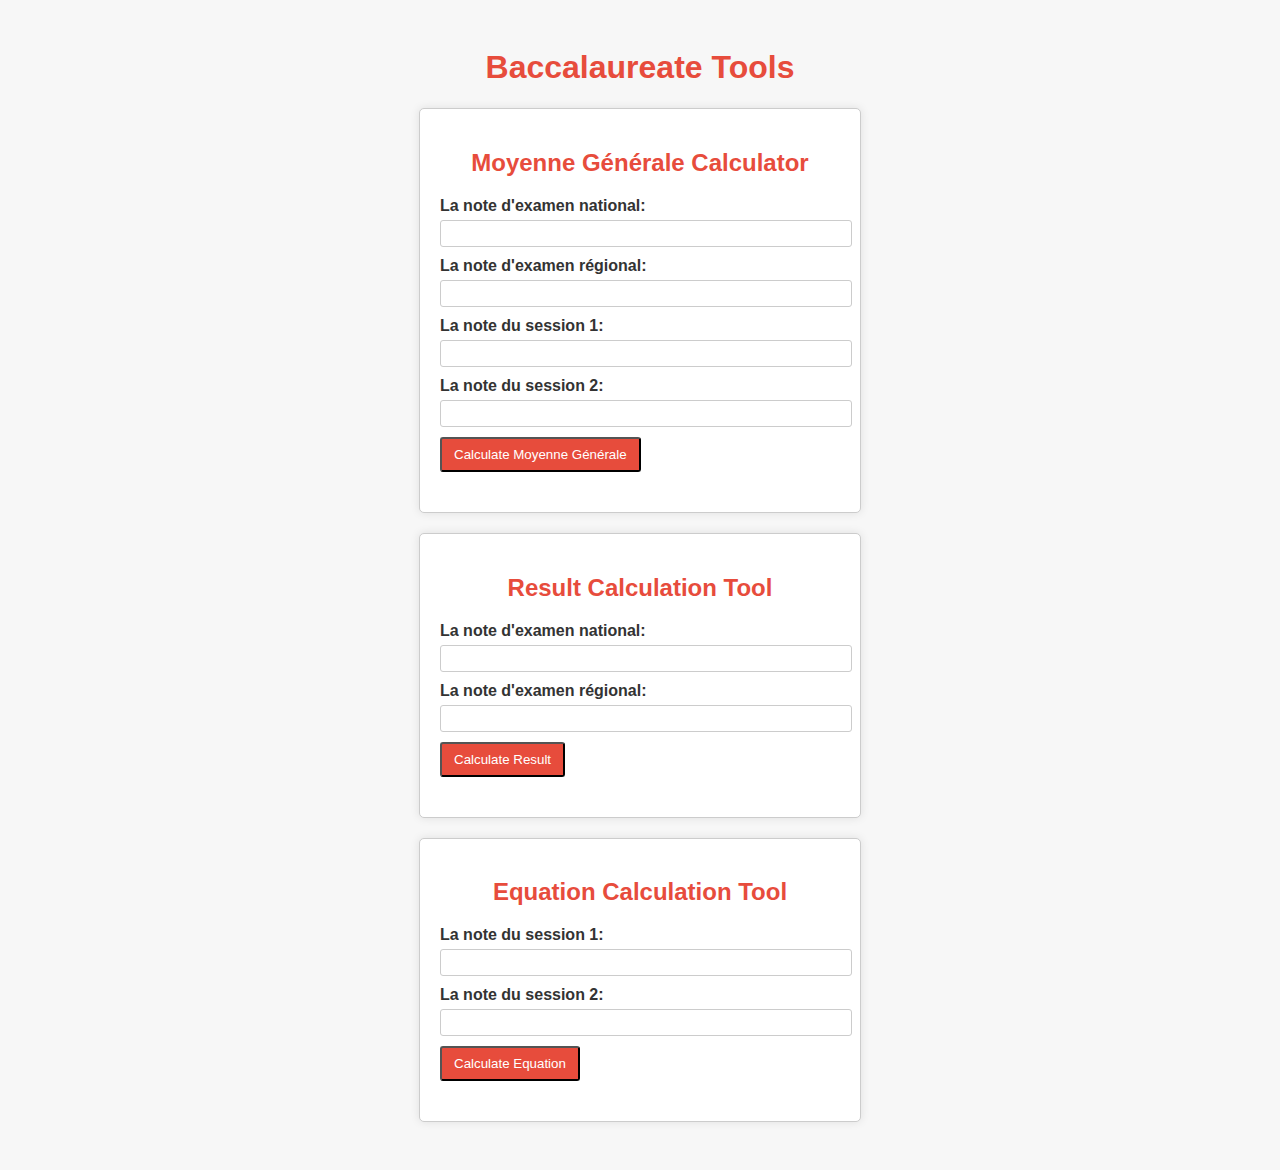
==== index.html @ d32b023d "Update and rename score.html to index.html" ====
<!DOCTYPE html>
<html>
<head>
  <title>Baccalaureate Tools</title>
  <style>
    body {
      font-family: Arial, sans-serif;
      background-color: #f7f7f7;
      padding: 20px;
    }
    
    .container {
      max-width: 400px;
      margin: 0 auto;
      padding: 20px;
      border: 1px solid #ccc;
      border-radius: 5px;
      background-color: #fff;
      box-shadow: 0px 0px 10px rgba(0, 0, 0, 0.1);
      margin-bottom: 20px;
    }
    
    .form-group {
      margin-bottom: 10px;
    }
    
    .form-group label {
      display: block;
      margin-bottom: 5px;
      color: #333;
      font-weight: bold;
    }
    
    .form-group input {
      width: 100%;
      padding: 5px;
      border: 1px solid #ccc;
      border-radius: 3px;
    }
    
    .btn {
      display: inline-block;
      padding: 8px 12px;
      background-color: #e74c3c;
      color: #fff;
      text-decoration: none;
      border-radius: 3px;
      cursor: pointer;
      transition: background-color 0.3s ease;
    }
    
    .btn:hover {
      background-color: #c0392b;
    }
    
    .result {
      margin-top: 20px;
      font-weight: bold;
      color: #333;
    }
    
    .result-description {
      margin-top: 10px;
      font-weight: bold;
    }
    
    .mention-passable {
      color: #2980b9;
    }
    
    .mention-assez-bien {
      color: #27ae60;
    }
    
    .mention-bien {
      color: #f39c12;
    }
    
    .mention-tres-bien {
      color: #c0392b;
    }
    
    .no-mention {
      color: #777;
    }
  </style>
</head>
<body>
  <h1 style="text-align: center; color: #e74c3c;">Baccalaureate Tools</h1>
  
  <div class="container">
    <h2 style="text-align: center; color: #e74c3c;">Moyenne Générale Calculator</h2>
    <div class="form-group">
      <label for="nationalExam">La note d'examen national:</label>
      <input type="number" id="nationalExam" min="0" step="0.01">
    </div>
    <div class="form-group">
      <label for="regionalExam">La note d'examen régional:</label>
      <input type="number" id="regionalExam" min="0" step="0.01">
    </div>
    <div class="form-group">
      <label for="session1">La note du session 1:</label>
      <input type="number" id="session1" min="0" step="0.01">
    </div>
    <div class="form-group">
      <label for="session2">La note du session 2:</label>
      <input type="number" id="session2" min="0" step="0.01">
    </div>
    <button class="btn" onclick="calculateMoyenneGenerale()">Calculate Moyenne Générale</button>
    <div class="result" id="moyenneGeneraleResult"></div>
  </div>

  <div class="container">
    <h2 style="text-align: center; color: #e74c3c;">Result Calculation Tool</h2>
    <div class="form-group">
      <label for="nationalExam2">La note d'examen national:</label>
      <input type="number" id="nationalExam2" min="0" step="0.01">
    </div>
    <div class="form-group">
      <label for="regionalExam2">La note d'examen régional:</label>
      <input type="number" id="regionalExam2" min="0" step="0.01">
    </div>
    <button class="btn" onclick="calculateResult()">Calculate Result</button>
    <div class="result" id="resultCalculationResult"></div>
  </div>

  <div class="container">
    <h2 style="text-align: center; color: #e74c3c;">Equation Calculation Tool</h2>
    <div class="form-group">
      <label for="session1">La note du session 1:</label>
      <input type="number" id="session1" min="0" step="0.01">
    </div>
    <div class="form-group">
      <label for="session2">La note du session 2:</label>
      <input type="number" id="session2" min="0" step="0.01">
    </div>
    <button class="btn" onclick="calculateEquation()">Calculate Equation</button>
    <div class="result" id="equationCalculationResult"></div>
  </div>

  <script>
    function calculateMoyenneGenerale() {
      var nationalExam = parseFloat(document.getElementById('nationalExam').value);
      var regionalExam = parseFloat(document.getElementById('regionalExam').value);
      var session1 = parseFloat(document.getElementById('session1').value);
      var session2 = parseFloat(document.getElementById('session2').value);

      var moyenneGenerale = (nationalExam * 0.5) + (regionalExam * 0.25) + (session1 * 0.125) + (session2 * 0.125);
      
      document.getElementById('moyenneGeneraleResult').innerHTML = "Moyenne Générale: " + moyenneGenerale.toFixed(2);
    }

    function calculateResult() {
      var nationalExam = parseFloat(document.getElementById('nationalExam2').value);
      var regionalExam = parseFloat(document.getElementById('regionalExam2').value);
      
      var result = (nationalExam * 0.75) + (regionalExam * 0.25);
      
      document.getElementById('resultCalculationResult').innerHTML = "Result: " + result.toFixed(2);
    }

    function calculateEquation() {
      var session1 = parseFloat(document.getElementById('session1').value);
      var session2 = parseFloat(document.getElementById('session2').value);
      
      var equationResult = (session1 * 0.125) + (session2 * 0.125);
      
      document.getElementById('equationCalculationResult').innerHTML = "Equation Result: " + equationResult.toFixed(2);
    }
  </script>
</body>
</html>
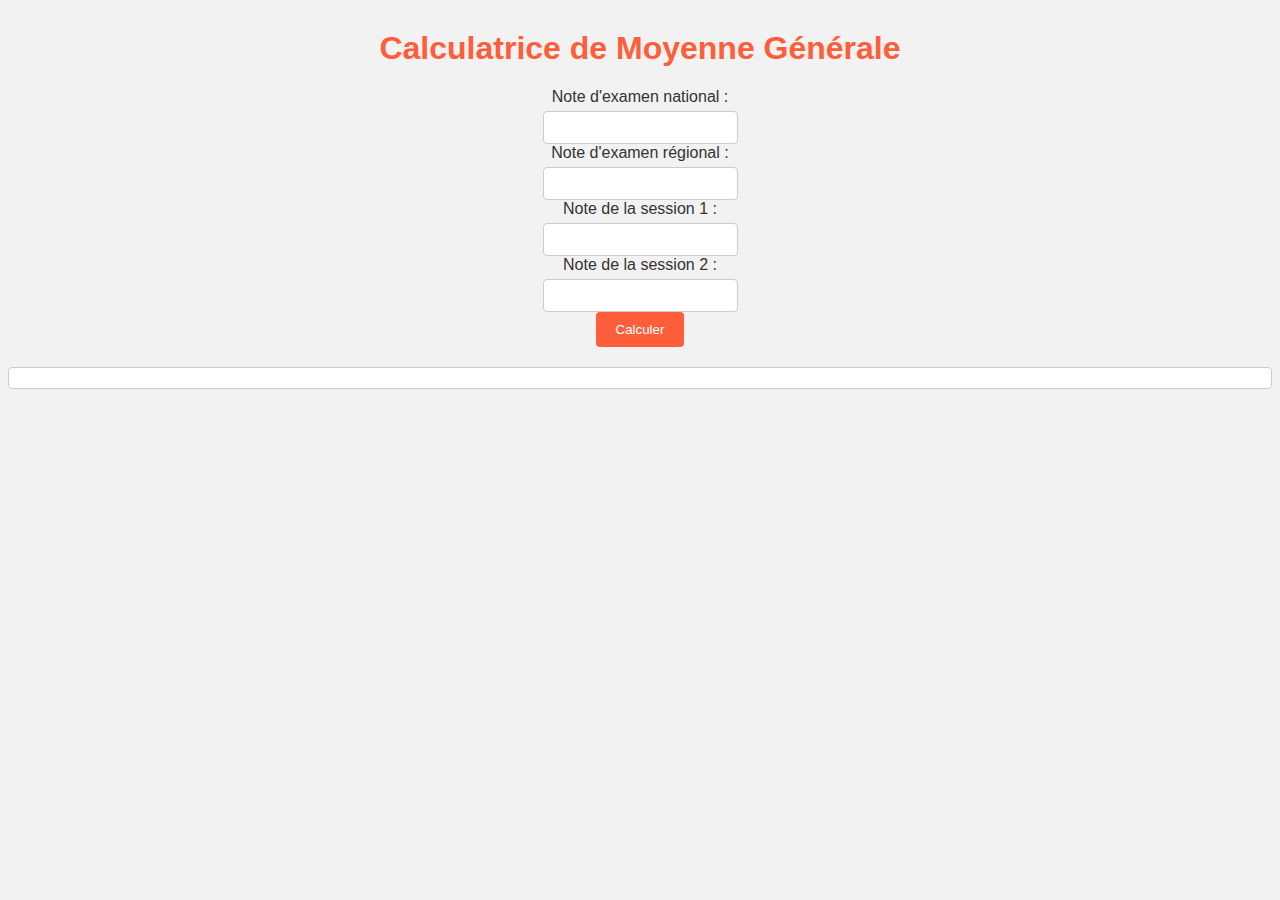
==== commit c1e1bce9: "Update index.html" ====
--- a/index.html
+++ b/index.html
@@ -1,171 +1,167 @@
 <!DOCTYPE html>
 <html>
 <head>
-  <title>Baccalaureate Tools</title>
+  <title>Calculatrice de Moyenne Générale</title>
   <style>
+    /* Styles for the calculator */
     body {
       font-family: Arial, sans-serif;
-      background-color: #f7f7f7;
-      padding: 20px;
+      background-color: #f2f2f2;
+      color: #333;
+      text-align: center;
     }
-    
-    .container {
-      max-width: 400px;
-      margin: 0 auto;
-      padding: 20px;
-      border: 1px solid #ccc;
-      border-radius: 5px;
-      background-color: #fff;
-      box-shadow: 0px 0px 10px rgba(0, 0, 0, 0.1);
-      margin-bottom: 20px;
+
+    h1 {
+      color: #ff5e3a;
+      margin-top: 30px;
     }
-    
-    .form-group {
-      margin-bottom: 10px;
+
+    form {
+      margin-top: 20px;
     }
-    
-    .form-group label {
+
+    label {
       display: block;
       margin-bottom: 5px;
-      color: #333;
-      font-weight: bold;
     }
-    
-    .form-group input {
-      width: 100%;
-      padding: 5px;
+
+    input[type="number"] {
+      padding: 8px;
       border: 1px solid #ccc;
-      border-radius: 3px;
+      border-radius: 4px;
     }
-    
-    .btn {
-      display: inline-block;
-      padding: 8px 12px;
-      background-color: #e74c3c;
+
+    input[type="submit"] {
+      background-color: #ff5e3a;
       color: #fff;
-      text-decoration: none;
-      border-radius: 3px;
+      padding: 10px 20px;
+      border: none;
+      border-radius: 4px;
       cursor: pointer;
-      transition: background-color 0.3s ease;
+      transition: background-color 0.3s;
     }
-    
-    .btn:hover {
-      background-color: #c0392b;
+
+    input[type="submit"]:hover {
+      background-color: #e24c2a;
     }
-    
-    .result {
+
+    #result {
       margin-top: 20px;
-      font-weight: bold;
-      color: #333;
+      padding: 10px;
+      background-color: #fff;
+      border: 1px solid #ccc;
+      border-radius: 4px;
+      animation: fadeIn 1s ease-in-out;
     }
-    
-    .result-description {
+
+    @keyframes fadeIn {
+      from {
+        opacity: 0;
+      }
+      to {
+        opacity: 1;
+      }
+    }
+
+    /* Styles for the mention messages */
+    .mention-message {
       margin-top: 10px;
       font-weight: bold;
     }
-    
+
     .mention-passable {
-      color: #2980b9;
+      color: #ff9800;
     }
-    
+
     .mention-assez-bien {
-      color: #27ae60;
+      color: #4caf50;
     }
-    
+
     .mention-bien {
-      color: #f39c12;
+      color: #2196f3;
     }
-    
+
     .mention-tres-bien {
-      color: #c0392b;
+      color: #ff5722;
     }
-    
-    .no-mention {
-      color: #777;
+
+    .aucune-mention {
+      color: #9e9e9e;
     }
   </style>
 </head>
 <body>
-  <h1 style="text-align: center; color: #e74c3c;">Baccalaureate Tools</h1>
-  
-  <div class="container">
-    <h2 style="text-align: center; color: #e74c3c;">Moyenne Générale Calculator</h2>
-    <div class="form-group">
-      <label for="nationalExam">La note d'examen national:</label>
-      <input type="number" id="nationalExam" min="0" step="0.01">
-    </div>
-    <div class="form-group">
-      <label for="regionalExam">La note d'examen régional:</label>
-      <input type="number" id="regionalExam" min="0" step="0.01">
-    </div>
-    <div class="form-group">
-      <label for="session1">La note du session 1:</label>
-      <input type="number" id="session1" min="0" step="0.01">
-    </div>
-    <div class="form-group">
-      <label for="session2">La note du session 2:</label>
-      <input type="number" id="session2" min="0" step="0.01">
-    </div>
-    <button class="btn" onclick="calculateMoyenneGenerale()">Calculate Moyenne Générale</button>
-    <div class="result" id="moyenneGeneraleResult"></div>
-  </div>
+  <h1>Calculatrice de Moyenne Générale</h1>
 
-  <div class="container">
-    <h2 style="text-align: center; color: #e74c3c;">Result Calculation Tool</h2>
-    <div class="form-group">
-      <label for="nationalExam2">La note d'examen national:</label>
-      <input type="number" id="nationalExam2" min="0" step="0.01">
-    </div>
-    <div class="form-group">
-      <label for="regionalExam2">La note d'examen régional:</label>
-      <input type="number" id="regionalExam2" min="0" step="0.01">
-    </div>
-    <button class="btn" onclick="calculateResult()">Calculate Result</button>
-    <div class="result" id="resultCalculationResult"></div>
-  </div>
+  <form id="score-form">
+    <label for="national-score">Note d'examen national :</label>
+    <input type="number" id="national-score" required>
+    <br>
 
-  <div class="container">
-    <h2 style="text-align: center; color: #e74c3c;">Equation Calculation Tool</h2>
-    <div class="form-group">
-      <label for="session1">La note du session 1:</label>
-      <input type="number" id="session1" min="0" step="0.01">
-    </div>
-    <div class="form-group">
-      <label for="session2">La note du session 2:</label>
-      <input type="number" id="session2" min="0" step="0.01">
-    </div>
-    <button class="btn" onclick="calculateEquation()">Calculate Equation</button>
-    <div class="result" id="equationCalculationResult"></div>
+    <label for="regional-score">Note d'examen régional :</label>
+    <input type="number" id="regional-score" required>
+    <br>
+
+    <label for="session1-score">Note de la session 1 :</label>
+    <input type="number" id="session1-score" required>
+    <br>
+
+    <label for="session2-score">Note de la session 2 :</label>
+    <input type="number" id="session2-score" required>
+    <br>
+
+    <input type="submit" value="Calculer">
+  </form>
+
+  <div id="result">
+    <!-- Le résultat, la mention et le message d'encouragement seront affichés ici -->
   </div>
 
   <script>
-    function calculateMoyenneGenerale() {
-      var nationalExam = parseFloat(document.getElementById('nationalExam').value);
-      var regionalExam = parseFloat(document.getElementById('regionalExam').value);
-      var session1 = parseFloat(document.getElementById('session1').value);
-      var session2 = parseFloat(document.getElementById('session2').value);
+    const form = document.getElementById('score-form');
+    const resultDiv = document.getElementById('result');
 
-      var moyenneGenerale = (nationalExam * 0.5) + (regionalExam * 0.25) + (session1 * 0.125) + (session2 * 0.125);
-      
-      document.getElementById('moyenneGeneraleResult').innerHTML = "Moyenne Générale: " + moyenneGenerale.toFixed(2);
+    form.addEventListener('submit', function(event) {
+      event.preventDefault();
+
+      const nationalScore = parseFloat(document.getElementById('national-score').value);
+      const regionalScore = parseFloat(document.getElementById('regional-score').value);
+      const session1Score = parseFloat(document.getElementById('session1-score').value);
+      const session2Score = parseFloat(document.getElementById('session2-score').value);
+
+      const moyenneGenerale = (nationalScore * 0.5) + (regionalScore * 0.25) + (session1Score * 0.125) + (session2Score * 0.125);
+      const mention = getMention(moyenneGenerale);
+      const encouragement = getEncouragement(mention);
+
+      resultDiv.innerHTML = `Moyenne Générale : ${moyenneGenerale.toFixed(2)} <br> Mention : <span class="${mention.toLowerCase().replace(/\s/g, '-')}">${mention}</span> <br> ${encouragement}`;
+    });
+
+    function getMention(score) {
+      if (score >= 10 && score < 12) {
+        return 'Mention Passable';
+      } else if (score >= 12 && score < 14) {
+        return 'Mention Assez Bien';
+      } else if (score >= 14 && score < 16) {
+        return 'Mention Bien';
+      } else if (score >= 16 && score <= 20) {
+        return 'Mention Très Bien';
+      } else {
+        return 'Aucune Mention';
+      }
     }
 
-    function calculateResult() {
-      var nationalExam = parseFloat(document.getElementById('nationalExam2').value);
-      var regionalExam = parseFloat(document.getElementById('regionalExam2').value);
-      
-      var result = (nationalExam * 0.75) + (regionalExam * 0.25);
-      
-      document.getElementById('resultCalculationResult').innerHTML = "Result: " + result.toFixed(2);
-    }
-
-    function calculateEquation() {
-      var session1 = parseFloat(document.getElementById('session1').value);
-      var session2 = parseFloat(document.getElementById('session2').value);
-      
-      var equationResult = (session1 * 0.125) + (session2 * 0.125);
-      
-      document.getElementById('equationCalculationResult').innerHTML = "Equation Result: " + equationResult.toFixed(2);
+    function getEncouragement(mention) {
+      if (mention === 'Mention Passable') {
+        return "Félicitations pour votre mention passable ! Continuez à vous donner à fond et vous obtiendrez de meilleurs résultats à l'avenir.";
+      } else if (mention === 'Mention Assez Bien') {
+        return "Bravo pour votre mention assez bien ! Vous êtes sur la bonne voie. Persévérez et visez encore plus haut.";
+      } else if (mention === 'Mention Bien') {
+        return "Félicitations pour votre mention bien ! Votre travail acharné porte ses fruits. Continuez à vous surpasser.";
+      } else if (mention === 'Mention Très Bien') {
+        return "Exceptionnel ! Vous avez obtenu la mention très bien. Vous êtes un(e) étudiant(e) brillant(e) et talentueux(se). Continuez à exceller.";
+      } else {
+        return "Ne soyez pas découragé(e) ! Chaque résultat compte et chaque effort est important pour votre réussite future. Continuez à travailler dur.";
+      }
     }
   </script>
 </body>
